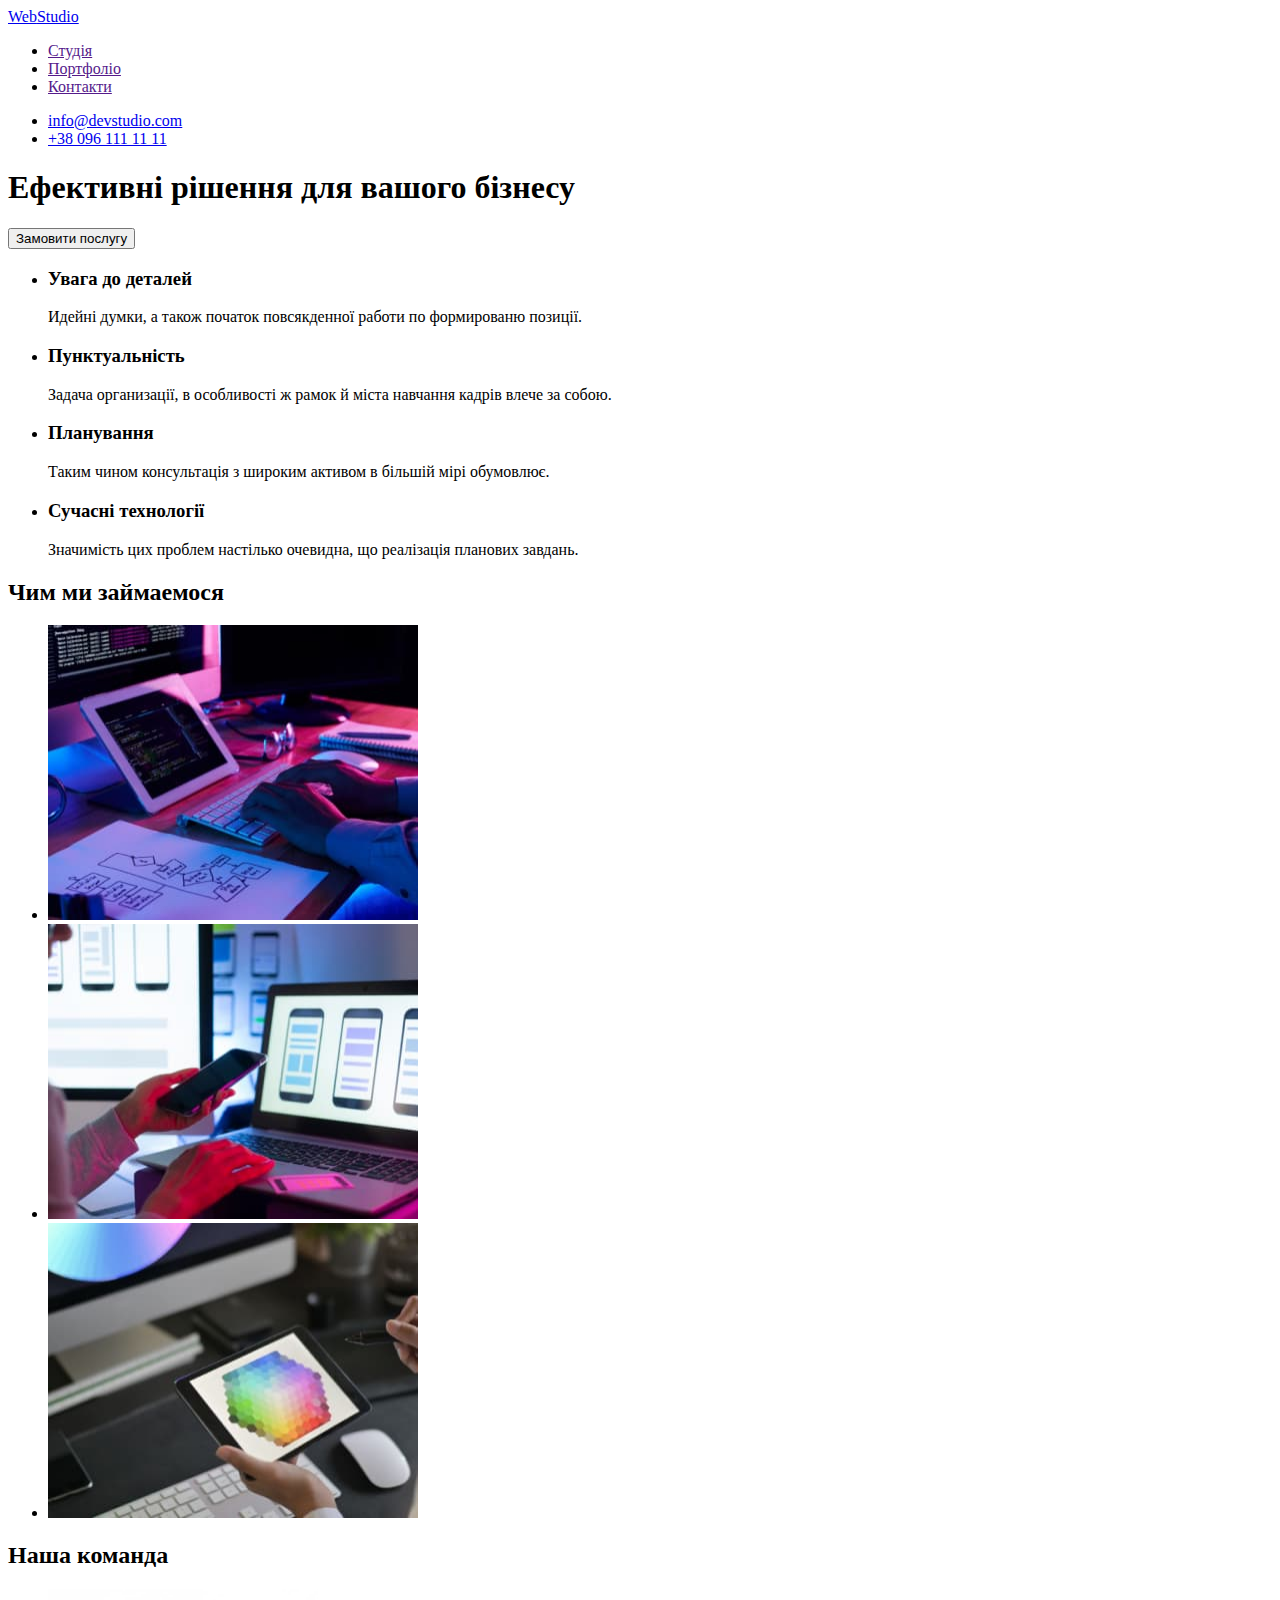
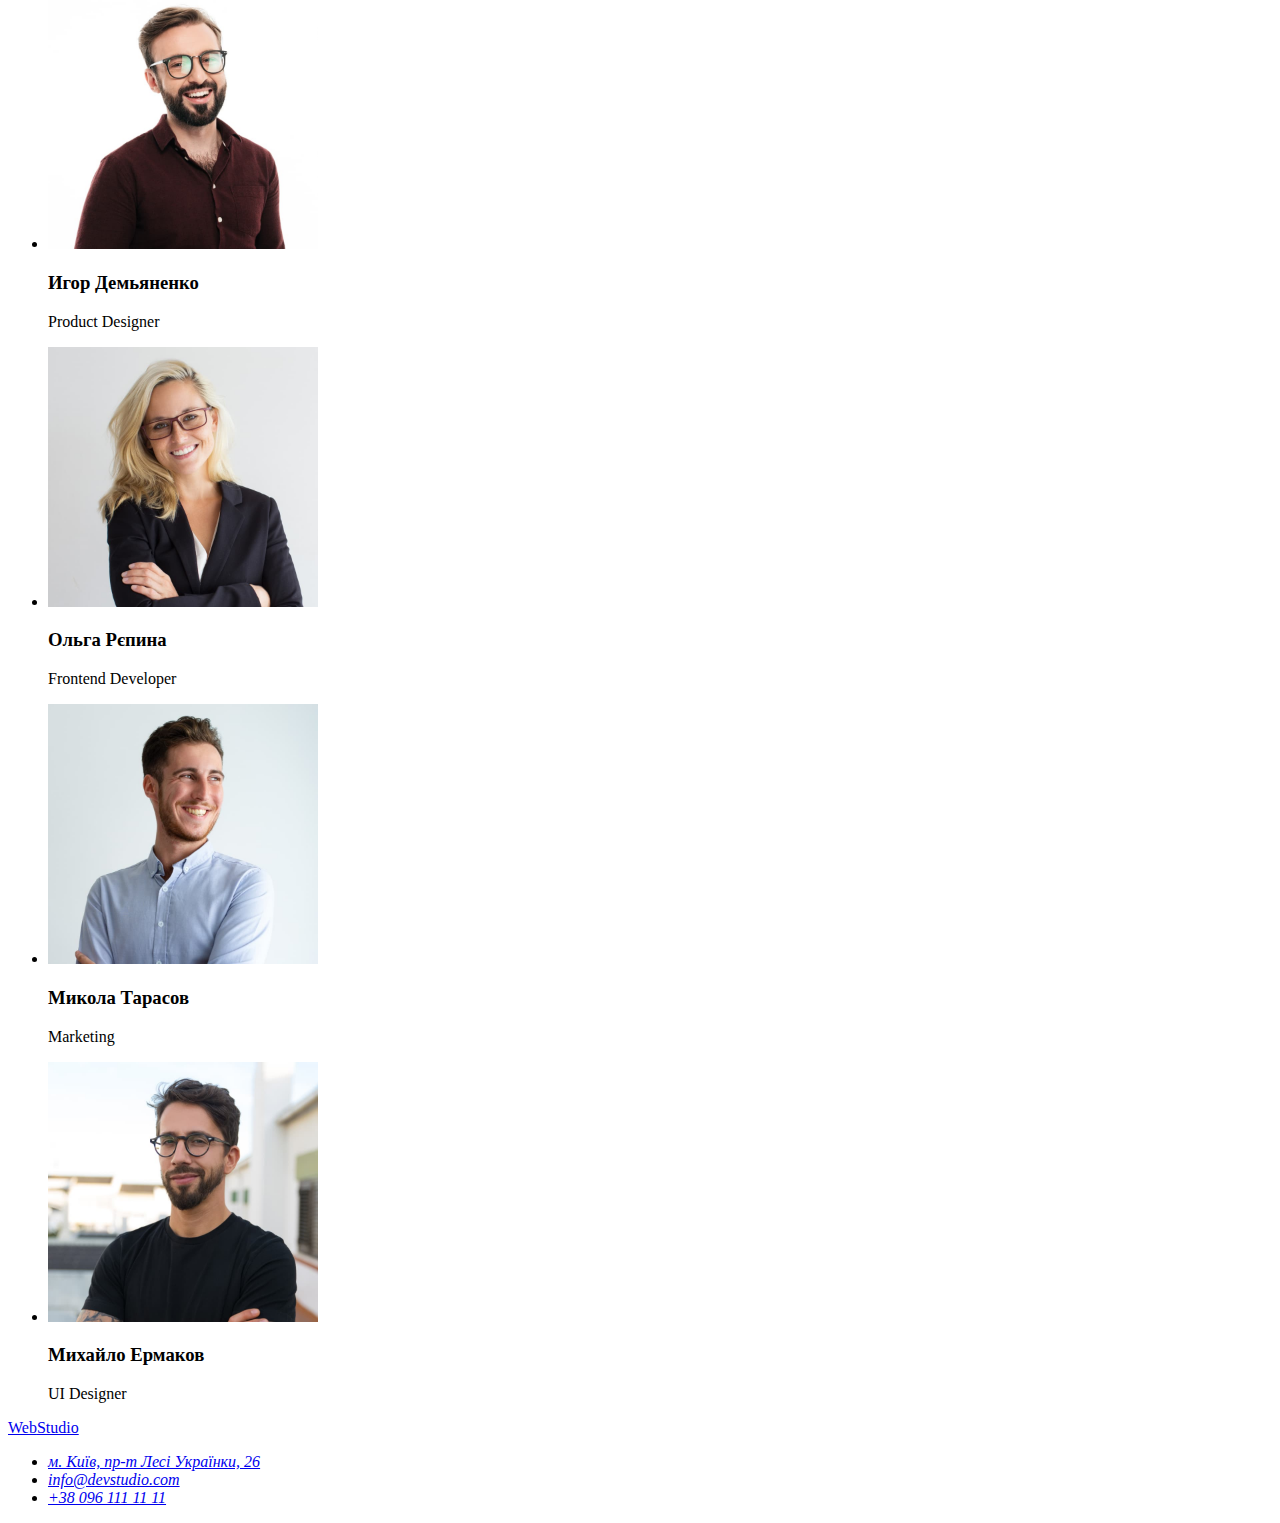
==== index.html @ f1938cca "Import from 1 hm" ====
<!DOCTYPE html>
<html lang="uk">
  <head>
    <meta charset="UTF-8" />
    <meta http-equiv="X-UA-Compatible" content="IE=edge" />
    <meta name="viewport" content="width=device-width, initial-scale=1.0" />
    <title>WebStudio</title>
  </head>
  <body>
    <header>
      <a href="/index.html">Web<span>Studio</span></a>
      <nav>
        <ul>
          <li><a href="">Студія</a></li>
          <li><a href="">Портфоліо</a></li>
          <li><a href="">Контакти</a></li>
        </ul>
      </nav>
      <ul>
        <li><a href="mailto:info@devstudio.com">info@devstudio.com</a></li>
        <li><a href="tel:+380961111111">+38 096 111 11 11</a></li>
      </ul>
    </header>
    <main>
      <section>
        <h1>Ефективні рішення для вашого бізнесу</h1>
        <button type="button">Замовити послугу</button>
      </section>
      <section>
        <ul>
          <li>
            <h3>Увага до деталей</h3>
            <p>
              Идейні думки, а також початок повсякденної работи по формированю
              позиції.
            </p>
          </li>
          <li>
            <h3>Пунктуальність</h3>
            <p>
              Задача организації, в особливості ж рамок й міста навчання кадрів
              влече за собою.
            </p>
          </li>
          <li>
            <h3>Планування</h3>
            <p>
              Таким чином консультація з широким активом в більшій мірі
              обумовлює.
            </p>
          </li>
          <li>
            <h3>Сучасні технології</h3>
            <p>
              Значимість цих проблем настілько очевидна, що реалізація планових
              завдань.
            </p>
          </li>
        </ul>
      </section>

      <section>
        <h2>Чим ми займаемося</h2>
        <ul>
          <li>
            <img
              src="./images/img-what-we-do-1.jpg"
              alt="Робота з кодом"
              width="370"
              height="295"
            />
          </li>
          <li>
            <img
              src="./images/img-what-we-do-2.jpg"
              alt="Маркетинг"
              width="370"
              height="295"
            />
          </li>
          <li>
            <img
              src="./images/img-what-we-do-3.jpg"
              alt="Графіка"
              width="370"
              height="295"
            />
          </li>
        </ul>
      </section>
      <section>
        <h2>Наша команда</h2>
        <ul>
          <li>
            <img
              src="./images/img-employer-1.jpg"
              alt="Співробітник Игорь Демьяненко"
              width="270"
              height="260"
            />
            <h3>Игор Демьяненко</h3>
            <p lang="en">Product Designer</p>
          </li>
          <li>
            <img
              src="./images/img-employer-2.jpg"
              alt="Співробітник Ольга Репина"
              width="270"
              height="260"
            />
            <h3>Ольга Рєпина</h3>
            <p lang="en">Frontend Developer</p>
          </li>
          <li>
            <img
              src="./images/img-employer-3.jpg"
              alt="Співробітник Микола Тарасов"
              width="270"
              height="260"
            />
            <h3>Микола Тарасов</h3>
            <p lang="en">Marketing</p>
          </li>
          <li>
            <img
              src="./images/img-employer-4.jpg"
              alt="Співробітник Михайло Ермаков"
              width="270"
              height="260"
            />
            <h3>Михайло Ермаков</h3>
            <p lang="en">UI Designer</p>
          </li>
        </ul>
      </section>
    </main>
    <footer>
      <a href="/index.html">Web<span>Studio</span></a>
      <address>
        <ul>
          <li>
            <a
              href="https://goo.gl/maps/xmvjDF4cQr8UGCpK6"
              target="_blank"
              rel="noopener noreferrer nofollow"
              >м. Київ, пр-т Лесі Українки, 26</a
            >
          </li>
          <li><a href="mailto:info@devstudio.com">info@devstudio.com</a></li>
          <li><a href="tel:+380961111111">+38 096 111 11 11</a></li>
        </ul>
      </address>
    </footer>
  </body>
</html>
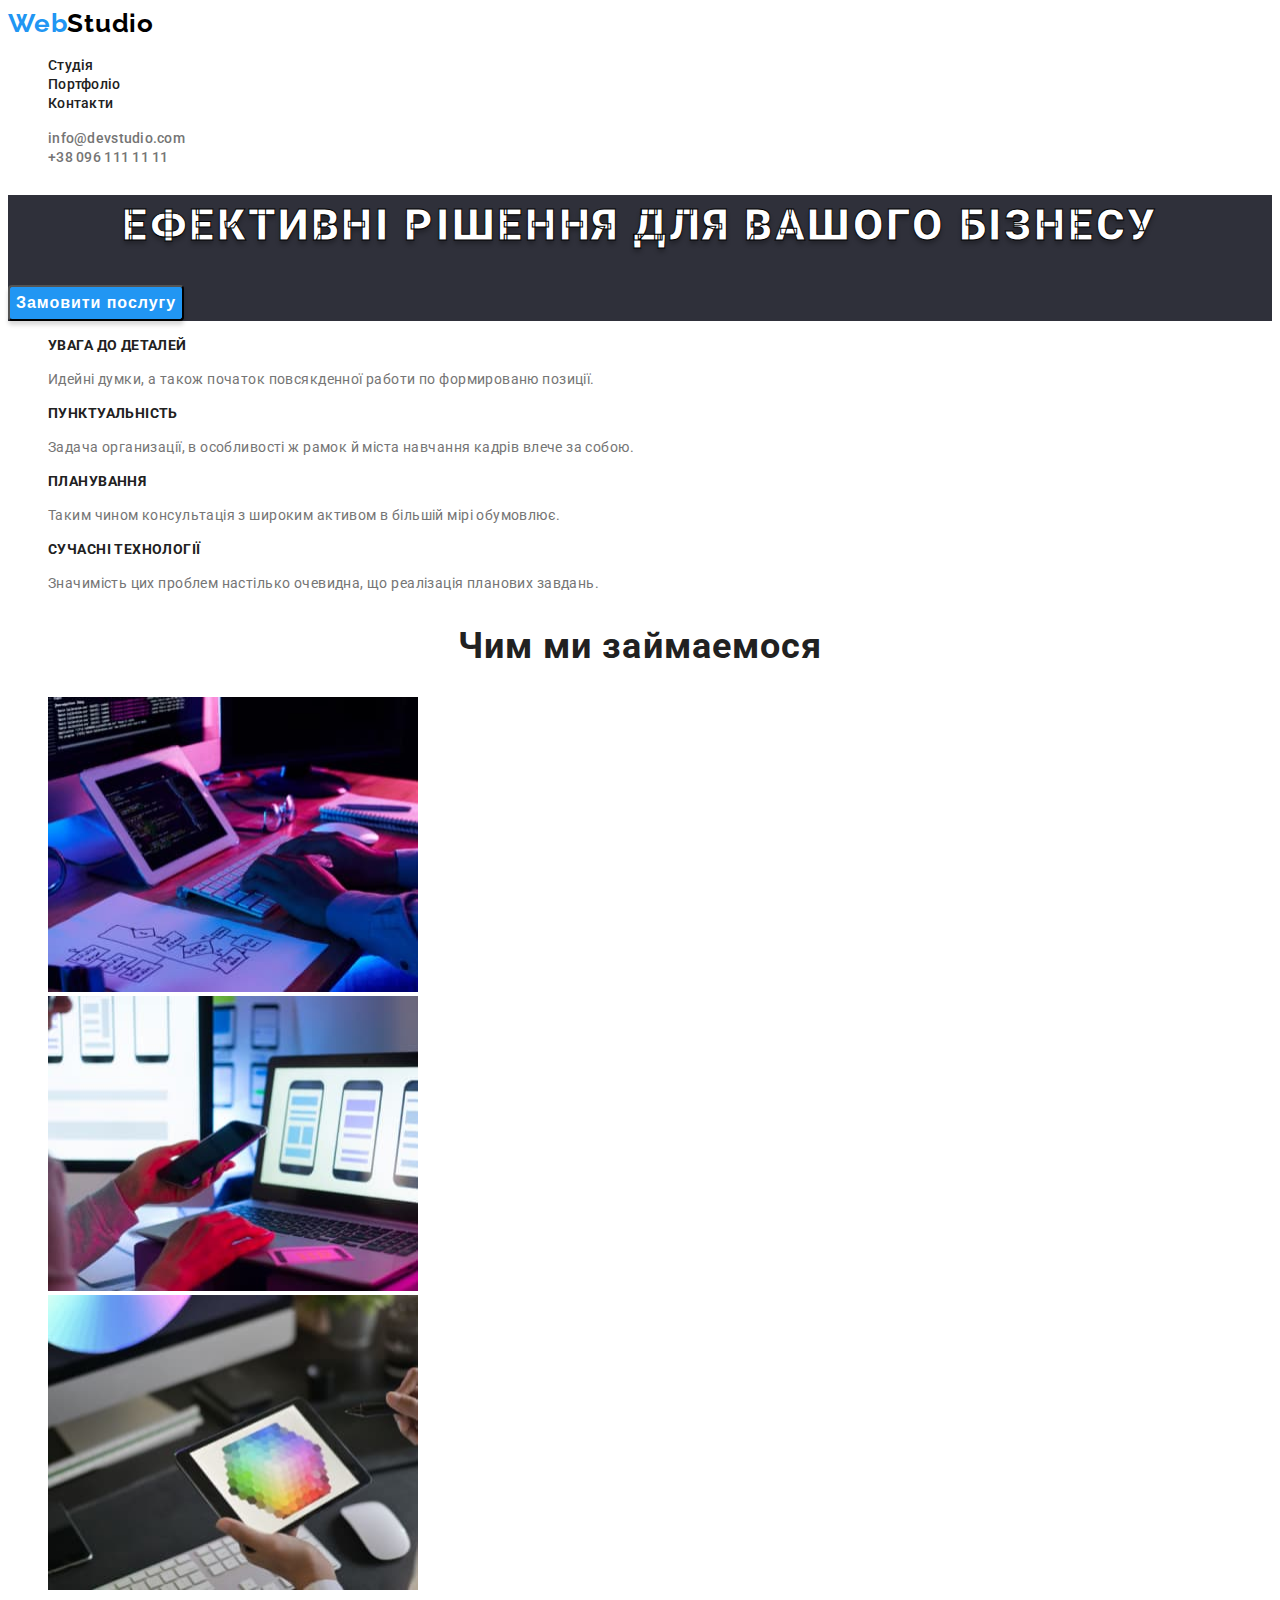
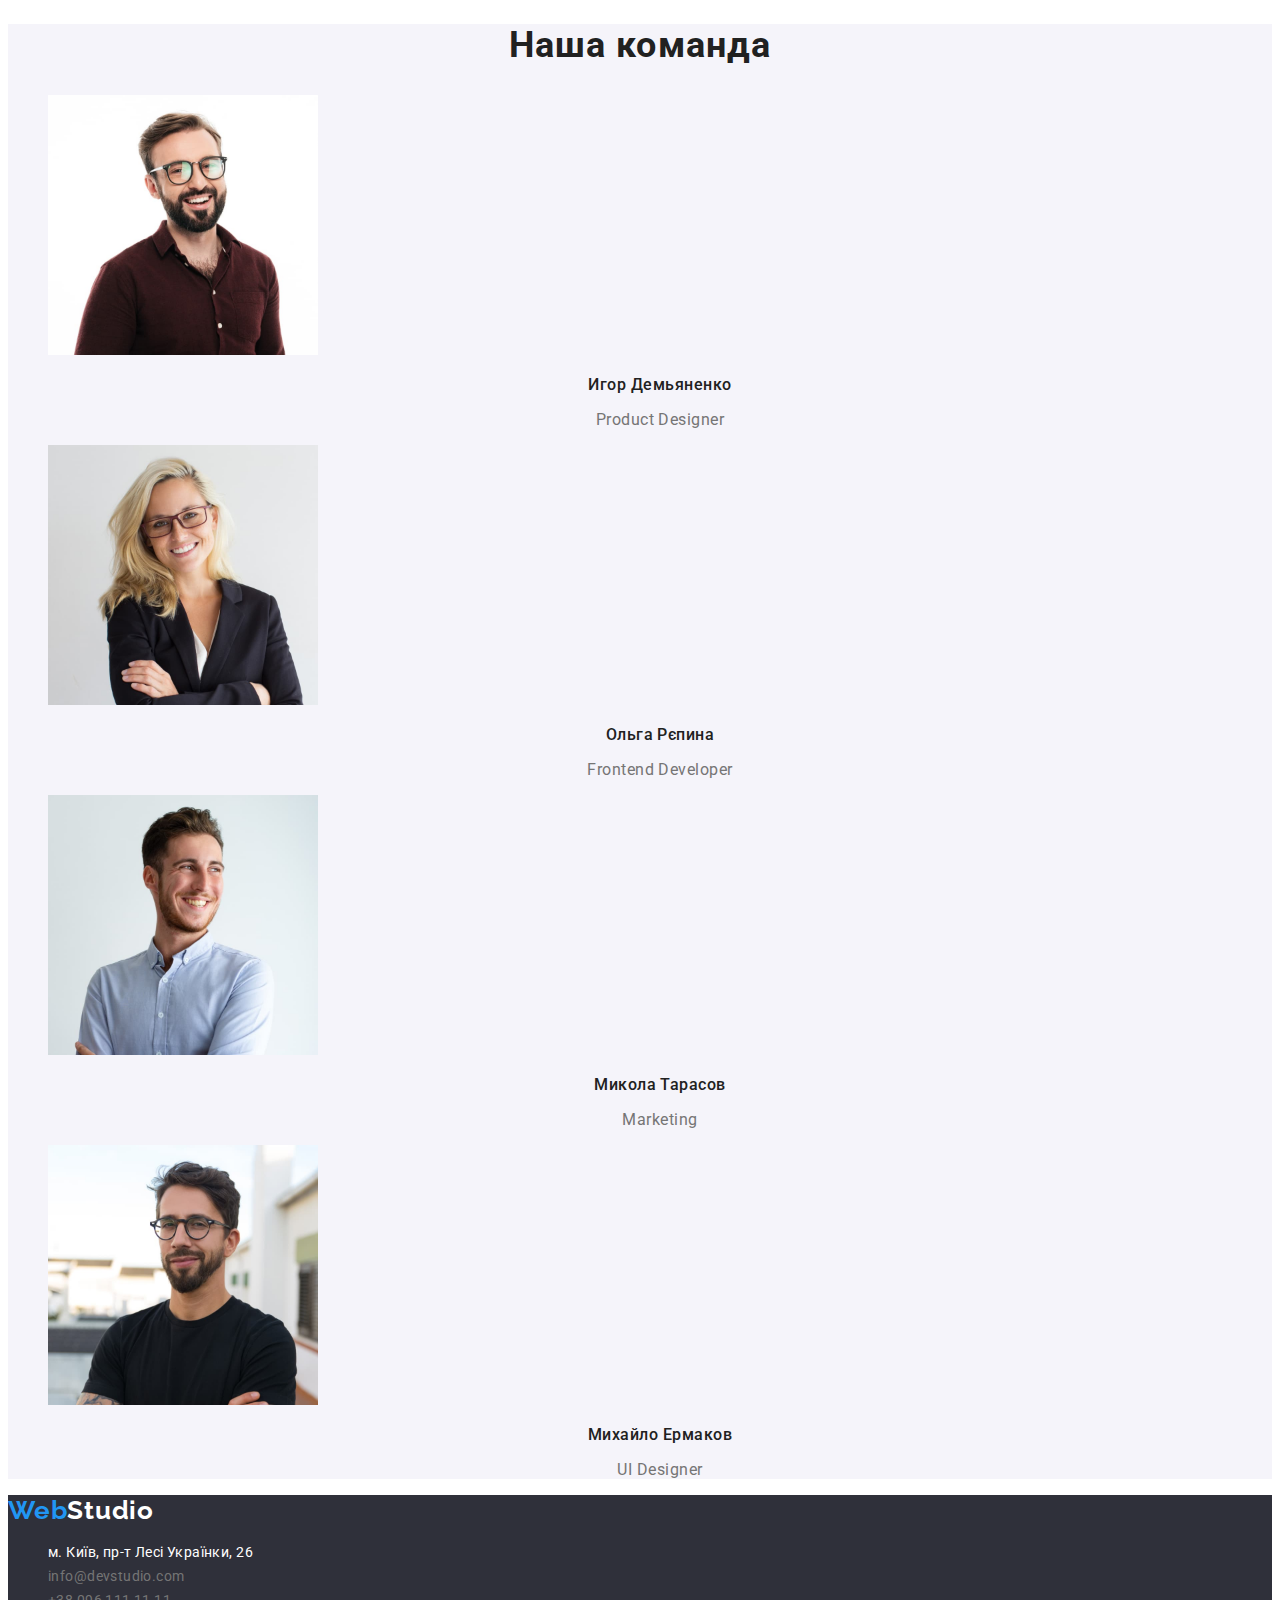
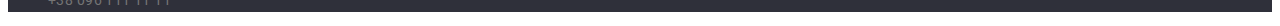
==== commit c299ff98: "Create and new css" ====
--- a/index.html
+++ b/index.html
@@ -4,29 +4,37 @@
     <meta charset="UTF-8" />
     <meta http-equiv="X-UA-Compatible" content="IE=edge" />
     <meta name="viewport" content="width=device-width, initial-scale=1.0" />
+    <link rel="preconnect" href="https://fonts.googleapis.com" />
+    <link rel="preconnect" href="https://fonts.gstatic.com" crossorigin />
+    <link
+      href="https://fonts.googleapis.com/css2?family=Raleway:wght@700&family=Roboto:wght@400;500;700;900&display=swap"
+      rel="stylesheet"
+    />
+    <link href="./css/styles.css" rel="stylesheet" />
     <title>WebStudio</title>
   </head>
   <body>
     <header>
-      <a href="/index.html">Web<span>Studio</span></a>
+      <a href="/index.html" class="logo-header">Web<span>Studio</span></a>
       <nav>
-        <ul>
+        <ul class="nav-menu">
           <li><a href="">Студія</a></li>
-          <li><a href="">Портфоліо</a></li>
+          <li><a href="./portfolio.html">Портфоліо</a></li>
           <li><a href="">Контакти</a></li>
         </ul>
       </nav>
-      <ul>
+      <ul class="contacts-header">
         <li><a href="mailto:info@devstudio.com">info@devstudio.com</a></li>
         <li><a href="tel:+380961111111">+38 096 111 11 11</a></li>
       </ul>
     </header>
     <main>
-      <section>
+      <section class="main-banner">
         <h1>Ефективні рішення для вашого бізнесу</h1>
-        <button type="button">Замовити послугу</button>
+        <h2 class="hidden">Індивідуальний підхід до кожного клієнта</h2>
+        <button type="button" class="button-to-order">Замовити послугу</button>
       </section>
-      <section>
+      <section class="benefits-section">
         <ul>
           <li>
             <h3>Увага до деталей</h3>
@@ -59,7 +67,7 @@
         </ul>
       </section>
 
-      <section>
+      <section class="what-we-do-section">
         <h2>Чим ми займаемося</h2>
         <ul>
           <li>
@@ -88,7 +96,7 @@
           </li>
         </ul>
       </section>
-      <section>
+      <section class="our-team-section">
         <h2>Наша команда</h2>
         <ul>
           <li>
@@ -134,20 +142,29 @@
         </ul>
       </section>
     </main>
-    <footer>
-      <a href="/index.html">Web<span>Studio</span></a>
-      <address>
+    <footer class="footer">
+      <a href="/index.html" class="logo-footer">Web<span>Studio</span></a>
+      <address class="address">
         <ul>
           <li>
             <a
+              class="address-company"
               href="https://goo.gl/maps/xmvjDF4cQr8UGCpK6"
               target="_blank"
               rel="noopener noreferrer nofollow"
               >м. Київ, пр-т Лесі Українки, 26</a
             >
           </li>
-          <li><a href="mailto:info@devstudio.com">info@devstudio.com</a></li>
-          <li><a href="tel:+380961111111">+38 096 111 11 11</a></li>
+          <li>
+            <a class="address-contact" href="mailto:info@devstudio.com"
+              >info@devstudio.com</a
+            >
+          </li>
+          <li>
+            <a class="address-contact" href="tel:+380961111111"
+              >+38 096 111 11 11</a
+            >
+          </li>
         </ul>
       </address>
     </footer>
--- a/css/styles.css
+++ b/css/styles.css
@@ -0,0 +1,278 @@
+/* __________________ All using */
+:root {
+  --blue-color: #2196f3;
+  --black-color: #212121;
+  --gray-color: #757575;
+  --background-color-basic: #2f303a;
+  --background-color-second: #f5f4fa;
+}
+
+.hidden {
+  visibility: hidden;
+  position: absolute;
+}
+
+body {
+  font-family: "Roboto", "Raleway", sans-serif;
+  font-style: normal;
+  color: var(--black-color);
+}
+
+/* _________________ Header styles */
+.logo-header {
+  text-decoration: none;
+  font-family: "Raleway";
+  font-weight: 700;
+  font-size: 26px;
+  line-height: calc(31 / 26);
+  letter-spacing: 0.03em;
+  color: var(--blue-color);
+}
+
+.logo-header span {
+  color: black;
+}
+
+.nav-menu {
+  list-style-type: none;
+}
+
+.nav-menu a {
+  font-weight: 500;
+  font-size: 14px;
+  line-height: calc(16 / 14);
+  letter-spacing: 0.02em;
+
+  text-decoration: none;
+  color: var(--black-color);
+}
+
+.nav-menu a:hover,
+.nav-menu a:focus {
+  color: var(--blue-color);
+}
+
+.contacts-header {
+  list-style-type: none;
+}
+
+.contacts-header a {
+  font-weight: 500;
+  font-size: 14px;
+  line-height: calc(16 / 14);
+  letter-spacing: 0.02em;
+
+  text-decoration: none;
+  color: var(--gray-color);
+}
+
+.contacts-header a:hover,
+.contacts-header a:focus {
+  color: var(--blue-color);
+}
+
+/*_____________________ Main banner  */
+
+.main-banner {
+  background-color: var(--background-color-basic);
+}
+
+.main-banner h1 {
+  font-weight: 900;
+  font-size: 44px;
+  line-height: calc(60 / 44);
+  text-align: center;
+  letter-spacing: 0.06em;
+  text-transform: uppercase;
+
+  color: white;
+  -webkit-text-stroke: 1px black;
+  /* border: 1px solid #000000; */
+  text-shadow: 0px 4px 4px rgba(0, 0, 0, 0.25);
+}
+
+.button-to-order {
+  cursor: pointer;
+  background: var(--blue-color);
+  box-shadow: 0px 4px 4px rgba(0, 0, 0, 0.15);
+  border-radius: 4px;
+
+  font-weight: 700;
+  font-size: 16px;
+  line-height: calc(30 / 16);
+
+  display: flex;
+  align-items: center;
+  text-align: center;
+  letter-spacing: 0.06em;
+
+  color: white;
+}
+
+.button-to-order:hover,
+.button-to-order:focus {
+  background-color: #124f81;
+}
+
+/* _______________ Benefits section */
+.benefits-section li {
+  list-style-type: none;
+}
+
+.benefits-section h3 {
+  font-weight: 700;
+  font-size: 14px;
+  line-height: calc(16 / 14);
+  letter-spacing: 0.03em;
+  text-transform: uppercase;
+  color: var(--black-color);
+}
+
+.benefits-section p {
+  font-size: 14px;
+  line-height: calc(24 / 14);
+  letter-spacing: 0.03em;
+  color: var(--gray-color);
+}
+
+/* _____________ What we do section */
+
+.what-we-do-section li {
+  list-style-type: none;
+}
+
+.what-we-do-section h2 {
+  font-weight: 700;
+  font-size: 36px;
+  line-height: calc(42 / 36);
+  text-align: center;
+  letter-spacing: 0.03em;
+}
+
+/* Our team */
+
+.our-team-section {
+  background-color: var(--background-color-second);
+}
+
+.our-team-section h2 {
+  font-weight: 700;
+  font-size: 36px;
+  line-height: calc(42 / 36);
+  text-align: center;
+  letter-spacing: 0.03em;
+}
+
+.our-team-section li {
+  list-style-type: none;
+}
+
+.our-team-section h3 {
+  font-weight: 500;
+  font-size: 16px;
+  line-height: calc(19 / 16);
+  text-align: center;
+  letter-spacing: 0.03em;
+}
+
+.our-team-section p {
+  font-size: 16px;
+  line-height: calc(19 / 16);
+  text-align: center;
+  letter-spacing: 0.03em;
+
+  color: var(--gray-color);
+}
+
+/* __________ Footer */
+
+.footer {
+  background-color: var(--background-color-basic);
+}
+
+.logo-footer {
+  font-family: "Raleway";
+  text-decoration: none;
+  font-weight: 700;
+  font-size: 26px;
+  line-height: calc(31 / 26);
+  letter-spacing: 0.03em;
+
+  color: var(--blue-color);
+}
+
+.logo-footer span {
+  color: white;
+}
+
+/* ____________ Address */
+
+.address {
+  font-style: normal;
+  font-weight: 400;
+  font-size: 14px;
+  line-height: calc(24 / 14);
+  letter-spacing: 0.03em;
+}
+
+.address li {
+  list-style-type: none;
+}
+
+.address-company {
+  text-decoration: none;
+  color: white;
+}
+
+.address-contact {
+  text-decoration: none;
+  color: var(--gray-color);
+}
+
+.address a:hover,
+.address a:focus {
+  color: var(--blue-color);
+}
+
+/* _______ PORTFOLIO _______ */
+/* __________________________ Menu filters buttons */
+.menu-button li {
+  list-style-type: none;
+}
+
+.menu-button button {
+  font-weight: 500;
+  font-size: 16px;
+  line-height: calc(26 / 16);
+
+  text-align: center;
+  letter-spacing: 0.03em;
+  color: var(--black-color);
+  background-color: var(--background-color-second);
+  border-radius: 4px;
+}
+
+.menu-button button:hover,
+.menu-button button:focus {
+  background-color: var(--blue-color);
+  box-shadow: 0px 3px 1px rgba(0, 0, 0, 0.1), 0px 1px 2px rgba(0, 0, 0, 0.08),
+    0px 2px 2px rgba(0, 0, 0, 0.12);
+}
+
+/* _____________ Table projects */
+.table-projects li {
+  list-style-type: none;
+}
+
+.table-projects h3 {
+  font-size: 18px;
+  line-height: calc(36 / 18);
+  letter-spacing: 0.06em;
+}
+
+.table-projects p {
+  font-size: 16px;
+  line-height: calc(30 / 16);
+  letter-spacing: 0.03em;
+  color: var(--gray-color);
+}
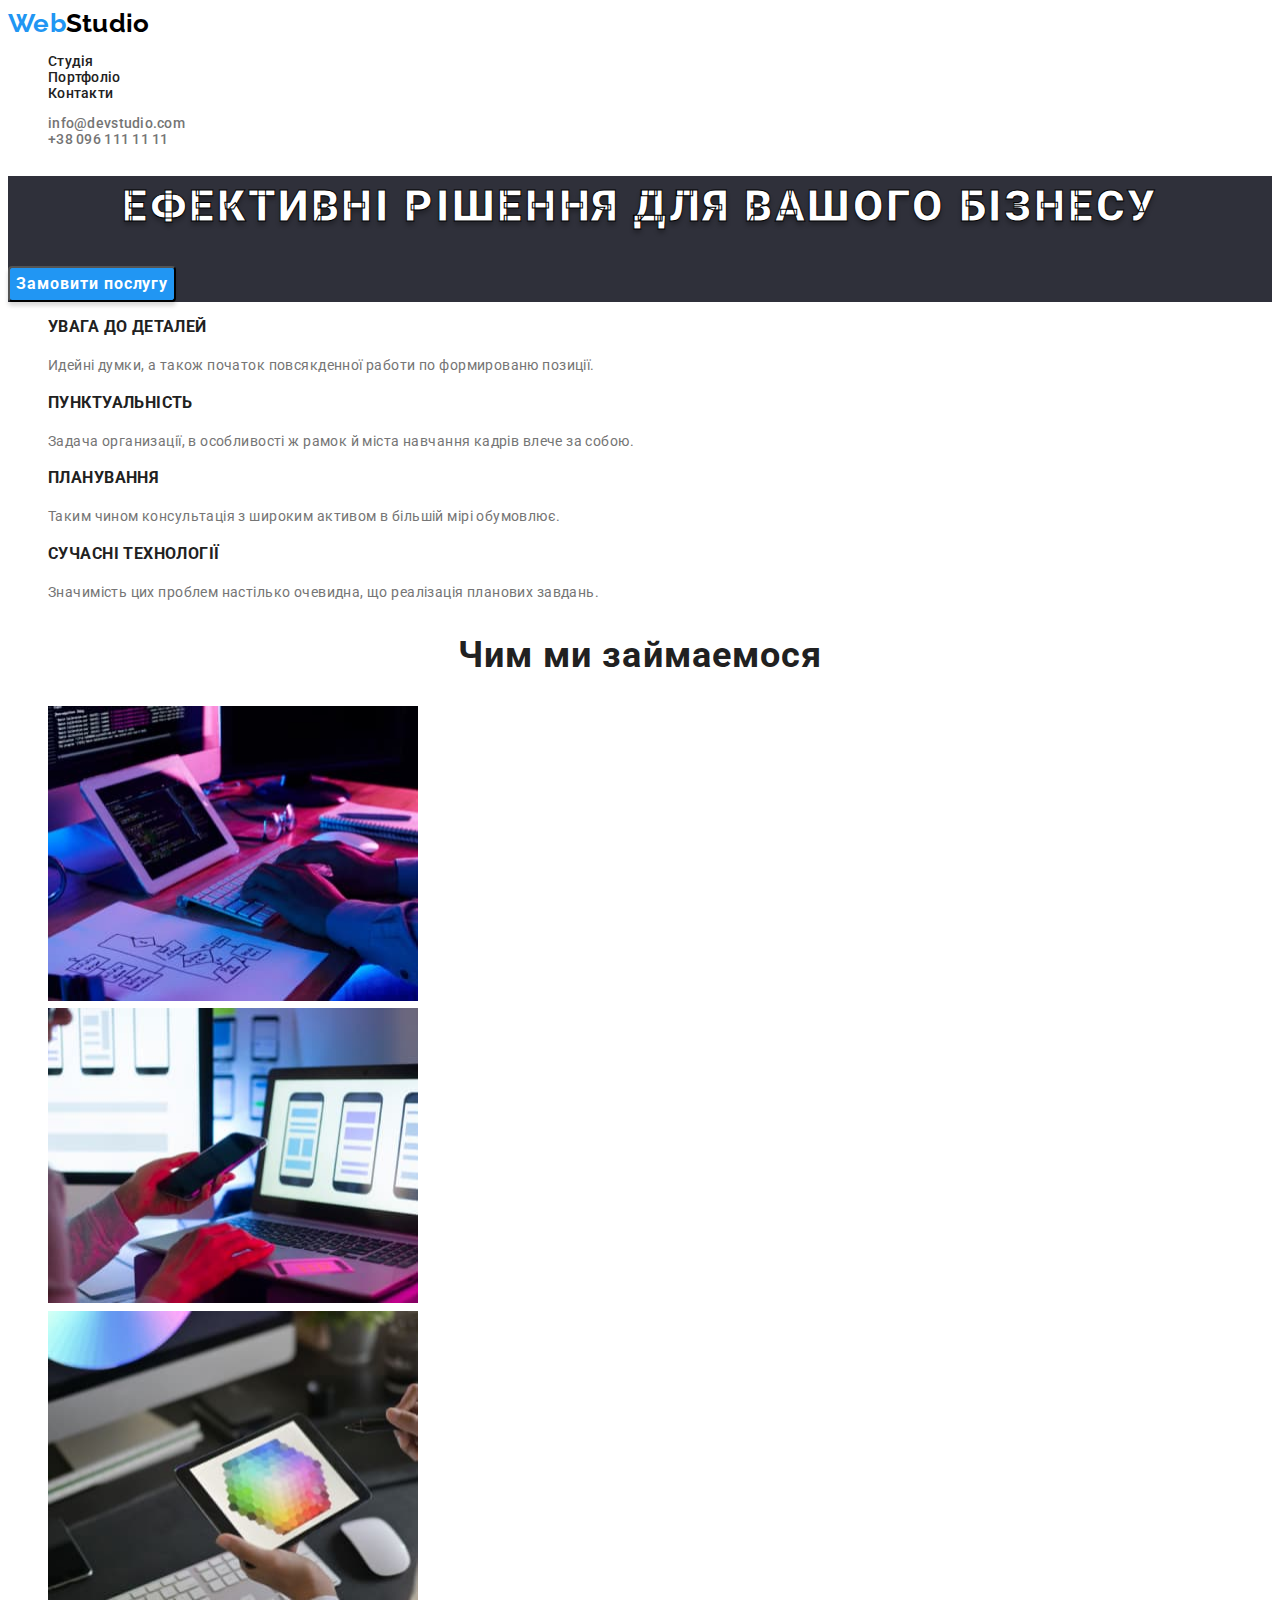
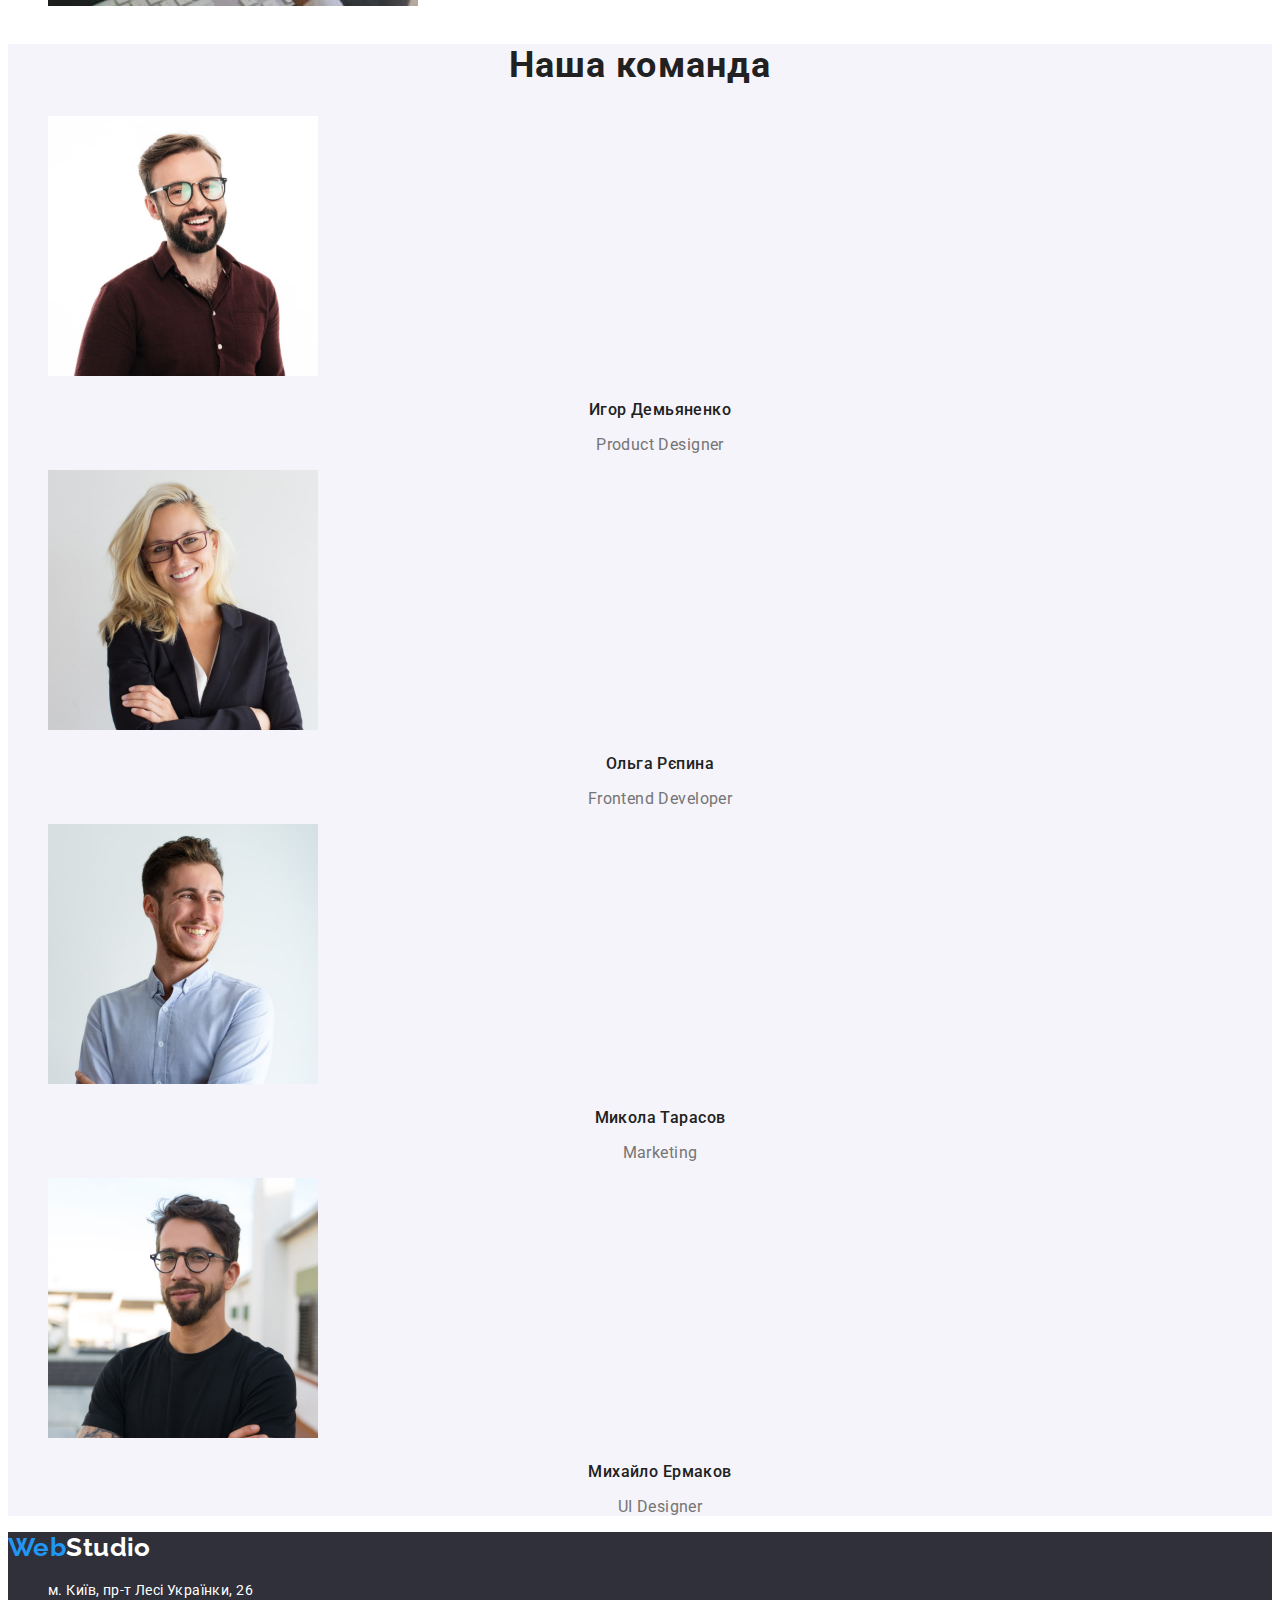
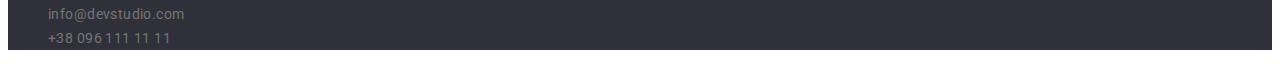
==== commit 3433808c: "UPD. refactoring to short code" ====
--- a/index.html
+++ b/index.html
@@ -14,51 +14,63 @@
     <title>WebStudio</title>
   </head>
   <body>
-    <header>
-      <a href="/index.html" class="logo-header">Web<span>Studio</span></a>
+    <header class="header">
+      <a href="./index.html" class="link logo"
+        >Web<span class="logo-header-span">Studio</span></a
+      >
       <nav>
-        <ul class="nav-menu">
-          <li><a href="">Студія</a></li>
-          <li><a href="./portfolio.html">Портфоліо</a></li>
-          <li><a href="">Контакти</a></li>
+        <ul class="list nav-menu">
+          <li>
+            <a href="./index.html" class="link">Студія</a>
+          </li>
+          <li>
+            <a href="./portfolio.html" class="link">Портфоліо</a>
+          </li>
+          <li><a href="" class="link">Контакти</a></li>
         </ul>
       </nav>
-      <ul class="contacts-header">
-        <li><a href="mailto:info@devstudio.com">info@devstudio.com</a></li>
-        <li><a href="tel:+380961111111">+38 096 111 11 11</a></li>
+      <ul class="list">
+        <li>
+          <a href="mailto:info@devstudio.com" class="link"
+            >info@devstudio.com</a
+          >
+        </li>
+        <li><a href="tel:+380961111111" class="link">+38 096 111 11 11</a></li>
       </ul>
     </header>
     <main>
       <section class="main-banner">
-        <h1>Ефективні рішення для вашого бізнесу</h1>
-        <h2 class="hidden">Індивідуальний підхід до кожного клієнта</h2>
+        <h1 class="main-text">Ефективні рішення для вашого бізнесу</h1>
         <button type="button" class="button-to-order">Замовити послугу</button>
       </section>
       <section class="benefits-section">
-        <ul>
+        <h2 class="visually-hidden">
+          Індивідуальний підхід до кожного клієнта
+        </h2>
+        <ul class="list">
           <li>
-            <h3>Увага до деталей</h3>
+            <h3 class="benefits-title">Увага до деталей</h3>
             <p>
               Идейні думки, а також початок повсякденної работи по формированю
               позиції.
             </p>
           </li>
           <li>
-            <h3>Пунктуальність</h3>
+            <h3 class="benefits-title">Пунктуальність</h3>
             <p>
               Задача организації, в особливості ж рамок й міста навчання кадрів
               влече за собою.
             </p>
           </li>
           <li>
-            <h3>Планування</h3>
+            <h3 class="benefits-title">Планування</h3>
             <p>
               Таким чином консультація з широким активом в більшій мірі
               обумовлює.
             </p>
           </li>
           <li>
-            <h3>Сучасні технології</h3>
+            <h3 class="benefits-title">Сучасні технології</h3>
             <p>
               Значимість цих проблем настілько очевидна, що реалізація планових
               завдань.
@@ -68,8 +80,8 @@
       </section>
 
       <section class="what-we-do-section">
-        <h2>Чим ми займаемося</h2>
-        <ul>
+        <h2 class="section-title">Чим ми займаемося</h2>
+        <ul class="list">
           <li>
             <img
               src="./images/img-what-we-do-1.jpg"
@@ -97,8 +109,8 @@
         </ul>
       </section>
       <section class="our-team-section">
-        <h2>Наша команда</h2>
-        <ul>
+        <h2 class="section-title">Наша команда</h2>
+        <ul class="list">
           <li>
             <img
               src="./images/img-employer-1.jpg"
@@ -106,8 +118,10 @@
               width="270"
               height="260"
             />
-            <h3>Игор Демьяненко</h3>
-            <p lang="en">Product Designer</p>
+            <h3 class="our-team-section-title">Игор Демьяненко</h3>
+            <p class="our-team-section-description" lang="en">
+              Product Designer
+            </p>
           </li>
           <li>
             <img
@@ -116,8 +130,10 @@
               width="270"
               height="260"
             />
-            <h3>Ольга Рєпина</h3>
-            <p lang="en">Frontend Developer</p>
+            <h3 class="our-team-section-title">Ольга Рєпина</h3>
+            <p class="our-team-section-description" lang="en">
+              Frontend Developer
+            </p>
           </li>
           <li>
             <img
@@ -126,8 +142,8 @@
               width="270"
               height="260"
             />
-            <h3>Микола Тарасов</h3>
-            <p lang="en">Marketing</p>
+            <h3 class="our-team-section-title">Микола Тарасов</h3>
+            <p class="our-team-section-description" lang="en">Marketing</p>
           </li>
           <li>
             <img
@@ -136,19 +152,21 @@
               width="270"
               height="260"
             />
-            <h3>Михайло Ермаков</h3>
-            <p lang="en">UI Designer</p>
+            <h3 class="our-team-section-title">Михайло Ермаков</h3>
+            <p class="our-team-section-description" lang="en">UI Designer</p>
           </li>
         </ul>
       </section>
     </main>
     <footer class="footer">
-      <a href="/index.html" class="logo-footer">Web<span>Studio</span></a>
+      <a href="/index.html" class="link logo"
+        >Web<span class="logo-white">Studio</span></a
+      >
       <address class="address">
-        <ul>
+        <ul class="list">
           <li>
             <a
-              class="address-company"
+              class="link address-company"
               href="https://goo.gl/maps/xmvjDF4cQr8UGCpK6"
               target="_blank"
               rel="noopener noreferrer nofollow"
@@ -156,14 +174,12 @@
             >
           </li>
           <li>
-            <a class="address-contact" href="mailto:info@devstudio.com"
+            <a class="link" href="mailto:info@devstudio.com"
               >info@devstudio.com</a
             >
           </li>
           <li>
-            <a class="address-contact" href="tel:+380961111111"
-              >+38 096 111 11 11</a
-            >
+            <a class="link" href="tel:+380961111111">+38 096 111 11 11</a>
           </li>
         </ul>
       </address>
--- a/css/styles.css
+++ b/css/styles.css
@@ -7,43 +7,66 @@
   --background-color-second: #f5f4fa;
 }
 
-.hidden {
-  visibility: hidden;
+body {
+  font-family: "Roboto", sans-serif;
+  font-size: 14px;
+  line-height: 1.71;
+  letter-spacing: 0.03em;
+  color: var(--gray-color);
+}
+
+.visually-hidden {
   position: absolute;
-}
-
-body {
-  font-family: "Roboto", "Raleway", sans-serif;
-  font-style: normal;
+  white-space: nowrap;
+  width: 1px;
+  height: 1px;
+  overflow: hidden;
+  border: 0;
+  padding: 0;
+  clip: rect(0 0 0 0);
+  clip-path: inset(50%);
+  margin: -1px;
+}
+
+.link {
+  text-decoration: none;
+  color: inherit;
+}
+
+.list {
+  list-style-type: none;
+}
+
+.section-title {
+  font-weight: 700;
+  font-size: 36px;
+  line-height: calc(42 / 36);
+  text-align: center;
+  letter-spacing: 0.03em;
   color: var(--black-color);
 }
 
 /* _________________ Header styles */
-.logo-header {
-  text-decoration: none;
+
+.header {
+  font-weight: 500;
+  line-height: calc(16 / 14);
+  letter-spacing: 0.02em;
+}
+
+.logo {
   font-family: "Raleway";
   font-weight: 700;
   font-size: 26px;
   line-height: calc(31 / 26);
-  letter-spacing: 0.03em;
-  color: var(--blue-color);
-}
-
-.logo-header span {
+  color: var(--blue-color);
+}
+
+.logo-header-span {
   color: black;
 }
 
 .nav-menu {
-  list-style-type: none;
-}
-
-.nav-menu a {
-  font-weight: 500;
-  font-size: 14px;
-  line-height: calc(16 / 14);
-  letter-spacing: 0.02em;
-
-  text-decoration: none;
   color: var(--black-color);
 }
 
@@ -52,20 +75,6 @@
   color: var(--blue-color);
 }
 
-.contacts-header {
-  list-style-type: none;
-}
-
-.contacts-header a {
-  font-weight: 500;
-  font-size: 14px;
-  line-height: calc(16 / 14);
-  letter-spacing: 0.02em;
-
-  text-decoration: none;
-  color: var(--gray-color);
-}
-
 .contacts-header a:hover,
 .contacts-header a:focus {
   color: var(--blue-color);
@@ -77,7 +86,7 @@
   background-color: var(--background-color-basic);
 }
 
-.main-banner h1 {
+.main-text {
   font-weight: 900;
   font-size: 44px;
   line-height: calc(60 / 44);
@@ -87,11 +96,11 @@
 
   color: white;
   -webkit-text-stroke: 1px black;
-  /* border: 1px solid #000000; */
   text-shadow: 0px 4px 4px rgba(0, 0, 0, 0.25);
 }
 
 .button-to-order {
+  font-family: "Roboto", sans-serif;
   cursor: pointer;
   background: var(--blue-color);
   box-shadow: 0px 4px 4px rgba(0, 0, 0, 0.15);
@@ -115,15 +124,10 @@
 }
 
 /* _______________ Benefits section */
-.benefits-section li {
-  list-style-type: none;
-}
-
-.benefits-section h3 {
-  font-weight: 700;
-  font-size: 14px;
+
+.benefits-title {
+  font-weight: 700;
   line-height: calc(16 / 14);
-  letter-spacing: 0.03em;
   text-transform: uppercase;
   color: var(--black-color);
 }
@@ -137,16 +141,7 @@
 
 /* _____________ What we do section */
 
-.what-we-do-section li {
-  list-style-type: none;
-}
-
-.what-we-do-section h2 {
-  font-weight: 700;
-  font-size: 36px;
-  line-height: calc(42 / 36);
-  text-align: center;
-  letter-spacing: 0.03em;
+.what-we-do-section {
 }
 
 /* Our team */
@@ -155,33 +150,16 @@
   background-color: var(--background-color-second);
 }
 
-.our-team-section h2 {
-  font-weight: 700;
-  font-size: 36px;
-  line-height: calc(42 / 36);
-  text-align: center;
-  letter-spacing: 0.03em;
-}
-
-.our-team-section li {
-  list-style-type: none;
-}
-
-.our-team-section h3 {
+.our-team-section-title,
+.our-team-section-description {
+  font-size: 16px;
+  line-height: calc(19 / 16);
+  text-align: center;
+}
+
+.our-team-section-title {
   font-weight: 500;
-  font-size: 16px;
-  line-height: calc(19 / 16);
-  text-align: center;
-  letter-spacing: 0.03em;
-}
-
-.our-team-section p {
-  font-size: 16px;
-  line-height: calc(19 / 16);
-  text-align: center;
-  letter-spacing: 0.03em;
-
-  color: var(--gray-color);
+  color: var(--black-color);
 }
 
 /* __________ Footer */
@@ -190,18 +168,7 @@
   background-color: var(--background-color-basic);
 }
 
-.logo-footer {
-  font-family: "Raleway";
-  text-decoration: none;
-  font-weight: 700;
-  font-size: 26px;
-  line-height: calc(31 / 26);
-  letter-spacing: 0.03em;
-
-  color: var(--blue-color);
-}
-
-.logo-footer span {
+.logo-white {
   color: white;
 }
 
@@ -209,25 +176,17 @@
 
 .address {
   font-style: normal;
-  font-weight: 400;
-  font-size: 14px;
   line-height: calc(24 / 14);
-  letter-spacing: 0.03em;
-}
-
-.address li {
-  list-style-type: none;
 }
 
 .address-company {
-  text-decoration: none;
-  color: white;
-}
-
-.address-contact {
+  color: white;
+}
+
+/* .address-contact {
   text-decoration: none;
   color: var(--gray-color);
-}
+} */
 
 .address a:hover,
 .address a:focus {
@@ -236,20 +195,18 @@
 
 /* _______ PORTFOLIO _______ */
 /* __________________________ Menu filters buttons */
-.menu-button li {
-  list-style-type: none;
-}
-
-.menu-button button {
+
+.menu-filter-button {
+  font-family: "Roboto", sans-serif;
   font-weight: 500;
   font-size: 16px;
   line-height: calc(26 / 16);
 
   text-align: center;
-  letter-spacing: 0.03em;
   color: var(--black-color);
   background-color: var(--background-color-second);
   border-radius: 4px;
+  border: none;
 }
 
 .menu-button button:hover,
@@ -260,19 +217,15 @@
 }
 
 /* _____________ Table projects */
-.table-projects li {
-  list-style-type: none;
-}
-
-.table-projects h3 {
+
+.projects-title {
   font-size: 18px;
   line-height: calc(36 / 18);
   letter-spacing: 0.06em;
-}
-
-.table-projects p {
+  color: var(--black-color);
+}
+
+.projects-text {
   font-size: 16px;
   line-height: calc(30 / 16);
-  letter-spacing: 0.03em;
-  color: var(--gray-color);
-}
+}
